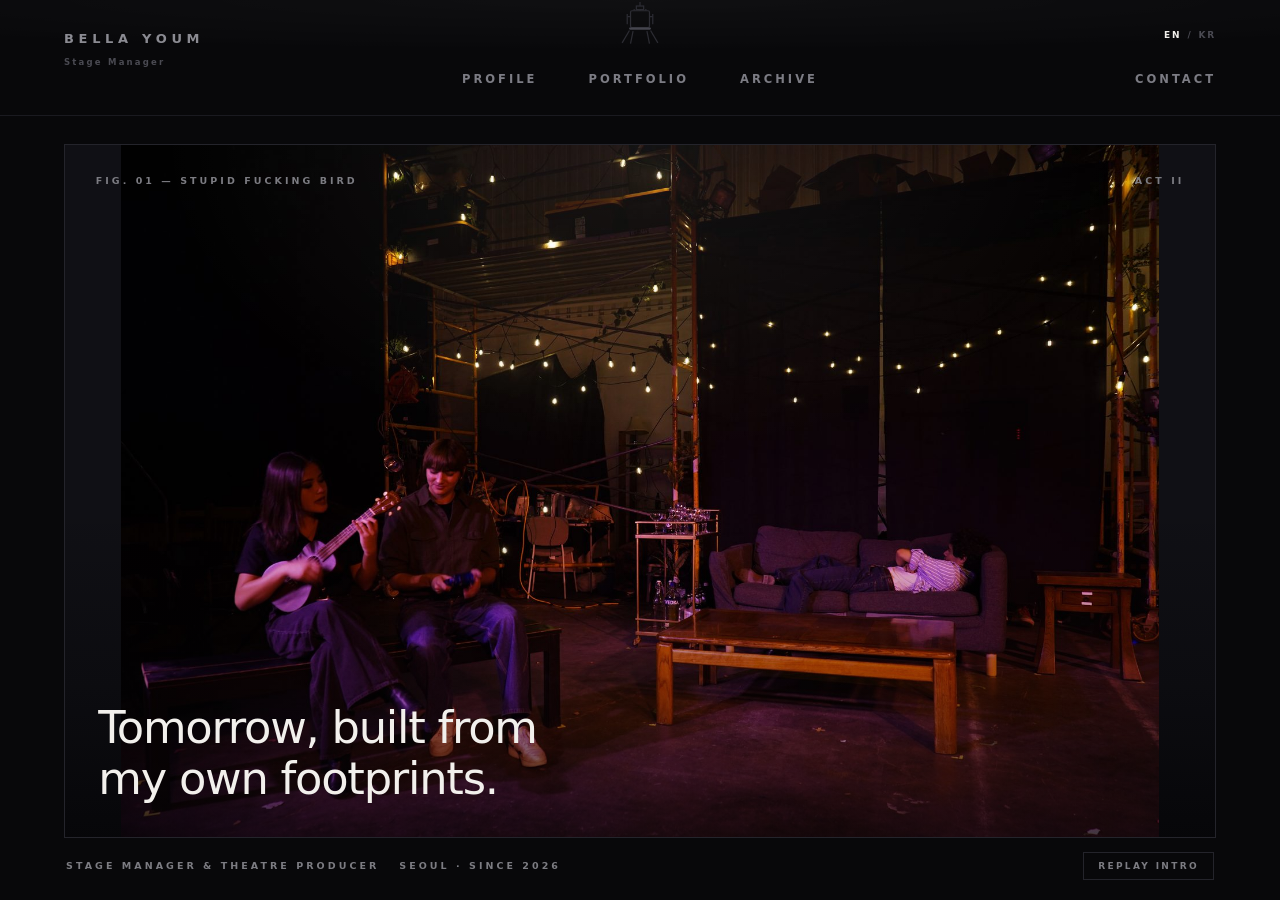
==== index.html @ b2ddb173 "Initial commit: Bella Youm portfolio site Static multi-page site (opening, profile, portfolio, archi" ====
<!DOCTYPE html>
<html lang="en">
<head>
<meta charset="utf-8">
<meta name="viewport" content="width=device-width, initial-scale=1">
<title>Bella Youm — Stage Manager &amp; Theatre Producer</title>
<meta name="description" content="Bella Youm is a Seoul-based stage manager and theatre producer. Portfolio, archive and contact.">
<link rel="stylesheet" href="css/style.css">
</head>
<body>

<!-- curtain intro -->
<div class="intro run" id="intro">
  <div class="iris"><img src="images/opening/intro-iris.jpg" alt=""></div>
  <div class="intro-word">BELLA YOUM</div>
</div>

<header class="site-head" id="head">
  <div class="head-in">
    <a class="mark" href="index.html" data-spot>
      <b>BELLA YOUM</b><span>Stage Manager</span>
    </a>

    <div class="lamp">
      <svg viewBox="0 0 170 128" fill="none" stroke="currentColor" stroke-width="3.4">
        <path d="M85 0v11"/><rect x="75" y="11" width="20" height="10"/>
        <path d="M50 33v28M120 33v28"/><path d="M50 40h10M110 40h10"/>
        <rect x="59" y="24" width="52" height="46" rx="4"/>
        <path d="M69 24v-5M85 24v-5M101 24v-5"/>
        <rect class="lens" x="55" y="70" width="60" height="6" rx="3" stroke="none"/>
        <path d="M56 78 36 112M114 78l20 34M66 80l-7 34M104 80l7 34"/>
      </svg>
    </div>
    <div class="beam" id="beam"></div>
    <div class="pool" id="pool"></div>
    <div class="haze"></div>

    <nav class="nav">
      <a class="spotlink" href="profile.html" data-spot data-en="Profile" data-kr="프로필">Profile</a>
      <a class="spotlink" href="portfolio.html" data-spot data-en="Portfolio" data-kr="포트폴리오">Portfolio</a>
      <a class="spotlink" href="archive.html" data-spot data-en="Archive" data-kr="아카이브">Archive</a>
    </nav>
    <a class="spotlink contact-link" href="contact.html" data-spot data-en="Contact" data-kr="컨택">Contact</a>

    <div class="lang">
      <button class="on" data-lang="en">EN</button><span>/</span><button data-lang="kr">KR</button>
    </div>
  </div>
</header>

<main class="view">
  <div class="opening">
    <div class="portal">
      <div class="portal-fig"><img src="images/opening/stage.jpg" alt="Stage"></div>
      <div class="portal-scrim"></div>
      <span class="eyebrow portal-meta">Fig. 01 — Stupid Fucking Bird</span>
      <span class="eyebrow portal-year">Act II</span>
      <h1 class="op-slogan" data-en="Tomorrow, built from my own footprints."
          data-kr="나의 발자국들로 만들어가는 나의 내일.">Tomorrow, built from my own footprints.</h1>
    </div>
    <div class="op-foot">
      <span class="eyebrow" data-en="Stage Manager &amp; Theatre Producer" data-kr="무대감독 · 공연기획">Stage Manager &amp; Theatre Producer</span>
      <span class="eyebrow">Seoul · Since 2026</span>
      <button class="replay" id="replay">Replay intro</button>
    </div>
  </div>
</main>

<script src="js/site.js"></script>
</body>
</html>
---- css/style.css ----
/* ============================================================
   BELLA YOUM — site stylesheet
   ------------------------------------------------------------
   Dark stage-lit portfolio. One family, three type roles.
   Structure/grid/hairlines stay restrained; the ground is black
   with a followspot effect on the header navigation.
   ============================================================ */

:root{
  --black:   #08080A;
  --matte:   #101015;   /* flat mount the opening photograph sits on */
  --raised:  #121216;   /* empty slots, quiet panels */
  --hair:    #24242B;   /* 1px rules */
  --hair-2:  #1A1A20;

  --light:   #F2F0EC;   /* stage-light white */
  --soft:    #B9B7B3;   /* body copy */
  --dim:     #7C7C82;   /* labels */
  --faint:   #4A4A52;

  --red:     #6E0A11;   /* curtain red — tickets, washes */
  --red-hot: #A61C00;   /* accent that carries the name */

  --pad:  clamp(22px, 5vw, 84px);
  --gut:  clamp(14px, 2vw, 28px);
  --head: 116px;

  --sans: "Avenir Next", Avenir, "Nunito Sans", "Segoe UI", system-ui, sans-serif;
}

*{box-sizing:border-box;margin:0;padding:0}
html{scroll-behavior:smooth}
body{background:var(--black);color:var(--light);font-family:var(--sans);
  font-size:16px;line-height:1.6;-webkit-font-smoothing:antialiased}
img{display:block;width:100%;height:100%;object-fit:cover}
a{color:inherit;text-decoration:none}
::selection{background:var(--red-hot);color:#fff}

/* ============================================================
   HEADER
   ============================================================ */
.site-head{position:fixed;top:0;left:0;right:0;height:var(--head);z-index:900;
  background:var(--black);border-bottom:1px solid var(--hair-2);overflow:hidden}
.head-in{position:relative;height:100%;padding:0 var(--pad) 24px;display:flex;align-items:flex-end}

.mark{position:absolute;left:var(--pad);top:26px;z-index:4;padding:3px 0;
  transition:color .3s ease,text-shadow .3s ease;color:#8B8B92}
.mark b{display:block;font-size:13px;letter-spacing:.36em;font-weight:600}
.mark span{display:block;font-size:8.5px;letter-spacing:.26em;font-weight:600;
  color:var(--faint);margin-top:6px;transition:color .3s ease}
.mark:hover,.mark.lit{color:var(--light);text-shadow:0 0 30px rgba(255,255,255,.5)}
.mark:hover span{color:var(--dim)}

.lamp{position:absolute;left:50%;top:2px;transform:translateX(-50%);width:62px;
  color:#2C2C33;z-index:3;pointer-events:none}
.lamp svg{width:100%;height:auto;display:block}
.lamp .lens{fill:#45454E}

.beam{position:absolute;inset:0;opacity:0;pointer-events:none;z-index:1;
  transition:clip-path .55s cubic-bezier(.19,.85,.25,1),opacity .32s ease}
.beam.on{opacity:1}
.haze{position:absolute;inset:0;pointer-events:none;z-index:2;opacity:.55;
  mix-blend-mode:screen;
  background:radial-gradient(110% 62% at 50% 0%,rgba(255,255,255,.05),transparent 70%)}
.pool{position:absolute;height:52px;opacity:0;z-index:1;transform:translate(-50%,-50%);
  border-radius:50%;pointer-events:none;
  background:radial-gradient(ellipse at center,rgba(255,255,255,.4),rgba(255,255,255,0) 70%);
  transition:left .55s cubic-bezier(.19,.85,.25,1),width .55s,opacity .32s}
.pool.on{opacity:1}

.nav{display:flex;gap:clamp(26px,4vw,56px);margin:0 auto;position:relative;z-index:4}
.spotlink{font-size:11.5px;letter-spacing:.26em;text-transform:uppercase;font-weight:600;
  color:#7C7C84;transition:color .3s ease,text-shadow .3s ease;padding:3px 0}
.spotlink:hover{color:var(--light);text-shadow:0 0 28px rgba(255,255,255,.5)}
.spotlink.active{color:var(--light)}
.spotlink.active::after{content:"";display:block;height:1px;background:var(--red-hot);
  margin-top:6px}
.contact-link{position:absolute;right:var(--pad);bottom:24px;z-index:4}

.lang{position:absolute;right:var(--pad);top:28px;display:flex;gap:6px;font-size:9px;
  letter-spacing:.2em;color:var(--faint);z-index:4;font-weight:600}
.lang button{background:none;border:0;color:inherit;font:inherit;letter-spacing:inherit;
  cursor:pointer;padding:0}
.lang button.on{color:var(--light)}

@media(max-width:760px){
  :root{--head:150px}
  .head-in{align-items:flex-start;padding-top:16px}
  .mark{position:static;margin-bottom:14px}
  .lamp,.beam,.haze,.pool{display:none}
  .nav{gap:20px;flex-wrap:wrap}
  .contact-link{position:static;margin-left:auto}
  .head-in{flex-wrap:wrap;gap:10px 20px}
  .lang{position:static;order:-1;width:100%;justify-content:flex-end;margin-bottom:-6px}
}

/* ============================================================
   CURTAIN INTRO
   ============================================================ */
.intro{position:fixed;inset:0;z-index:5000;background:#000;display:grid;place-items:center;
  pointer-events:none}
.intro.run{animation:introOut .95s ease 3.35s forwards}
@keyframes introOut{to{opacity:0;visibility:hidden}}
.iris{width:0;height:0;border-radius:50%;overflow:hidden;position:relative;
  animation:iris 1.55s cubic-bezier(.7,0,.28,1) .3s forwards}
@keyframes iris{to{width:min(48vw,540px);height:min(48vw,540px)}}
.iris img{position:absolute;inset:0;width:100%;height:100%;object-fit:cover}
.intro-word{position:absolute;font-size:clamp(30px,6.4vw,86px);font-weight:300;
  letter-spacing:.2em;color:var(--red-hot);opacity:0;text-indent:.2em;
  animation:word 1.6s ease 1.85s forwards}
@keyframes word{0%{opacity:0;transform:scale(.965)}38%{opacity:1;transform:none}
  100%{opacity:1;transform:scale(1.028)}}
.replay{z-index:20;font-size:9px;letter-spacing:.26em;text-transform:uppercase;font-weight:600;
  color:var(--dim);border:1px solid var(--hair);padding:8px 14px;background:none;cursor:pointer;
  font-family:inherit;transition:.2s}
.replay:hover{color:var(--light);border-color:var(--dim)}

/* ============================================================
   PAGE SHELL + shared type
   ============================================================ */
.view{padding-top:var(--head);min-height:100vh;animation:fade .55s ease both}
@keyframes fade{from{opacity:0}to{opacity:1}}

.eyebrow{font-size:9.5px;letter-spacing:.32em;text-transform:uppercase;font-weight:600;
  color:var(--dim)}
.h-xl{font-size:clamp(34px,5.6vw,76px);line-height:1;letter-spacing:-.03em;font-weight:300}
.h-lg{font-size:clamp(23px,3.1vw,40px);line-height:1.1;letter-spacing:-.022em;font-weight:300}
.body-c{font-size:15px;line-height:1.82;color:var(--soft);max-width:64ch}
.page{padding:clamp(48px,6.5vw,96px) var(--pad) clamp(70px,9vw,124px)}
.page-head{display:flex;justify-content:space-between;align-items:flex-end;
  border-bottom:1px solid var(--hair);padding-bottom:14px;margin-bottom:clamp(34px,5vw,68px);
  gap:24px;flex-wrap:wrap}

/* empty slot — a raised panel instead of a black rectangle that would vanish */
.slot{background:var(--raised);border:1px solid var(--hair-2);position:relative}
.slot::after{content:"EMPTY";position:absolute;left:12px;bottom:10px;font-size:8px;
  letter-spacing:.28em;font-weight:600;color:#33333B}

/* ============================================================
   1 · OPENING
   ============================================================ */
.opening{padding:clamp(16px,2.2vw,30px) var(--pad) 0}
.portal{position:relative;overflow:hidden;background:var(--matte);
  border:1px solid var(--hair);
  height:calc(100vh - var(--head) - clamp(74px,10vh,104px));
  min-height:380px}
.portal-fig{position:absolute;inset:0;z-index:1}
.portal-fig img{width:100%;height:100%;object-fit:contain;
  transition:transform 2.2s cubic-bezier(.2,.8,.2,1)}
.portal:hover .portal-fig img{transform:scale(1.012)}
.portal::before{content:"";position:absolute;left:0;right:0;top:0;height:62%;z-index:2;
  pointer-events:none;
  background:radial-gradient(58% 100% at 50% 0%,rgba(255,255,255,.07),transparent 72%)}
.portal-scrim{position:absolute;left:0;right:0;bottom:0;height:48%;z-index:2;
  pointer-events:none;
  background:linear-gradient(to top,rgba(3,3,5,.74) 0%,rgba(3,3,5,.30) 46%,transparent 100%)}
.portal-meta{position:absolute;left:clamp(18px,2.4vw,34px);top:clamp(16px,2.2vw,28px);z-index:4}
.portal-year{position:absolute;right:clamp(18px,2.4vw,34px);top:clamp(16px,2.2vw,28px);z-index:4}
.op-slogan{position:absolute;left:clamp(18px,2.6vw,40px);bottom:clamp(18px,2.6vw,38px);
  z-index:4;font-size:clamp(21px,3.5vw,50px);font-weight:300;line-height:1.14;
  letter-spacing:-.028em;max-width:17ch;text-wrap:balance}
.op-foot{display:flex;justify-content:space-between;align-items:baseline;gap:20px;
  padding:14px 2px 0;flex-wrap:wrap}
.op-foot .replay{margin-left:auto}
@media(max-width:640px){
  .portal{height:auto;aspect-ratio:4/5}
  .op-slogan{font-size:clamp(19px,6vw,28px)}
}

/* ============================================================
   2 · PROFILE
   ============================================================ */
.prof{display:grid;grid-template-columns:minmax(220px,310px) 1fr;gap:clamp(30px,5vw,84px);
  align-items:start;margin-bottom:clamp(52px,7vw,104px)}
.prof-fig{aspect-ratio:4/5;overflow:hidden;background:var(--raised);position:relative}
.prof-fig::after{content:"";position:absolute;inset:0;pointer-events:none;
  background:radial-gradient(78% 68% at 50% 30%,transparent 52%,rgba(0,0,0,.42) 100%)}
.meta{display:grid;grid-template-columns:repeat(2,minmax(0,1fr));gap:26px 40px;margin-top:34px;
  padding-top:26px;border-top:1px solid var(--hair)}
.meta dt{font-size:9px;letter-spacing:.3em;text-transform:uppercase;font-weight:600;
  color:var(--dim);margin-bottom:8px}
.meta dd{font-size:14px;line-height:1.6;color:#DCDAD6}
.essay{display:grid;grid-template-columns:190px 1fr;gap:clamp(24px,4vw,62px);
  border-top:1px solid var(--hair);padding-top:26px}
.essay-body{columns:2;column-gap:clamp(28px,4vw,62px);font-size:14.5px;line-height:1.88;
  color:var(--soft)}
.essay-body p{margin-bottom:1.12em;break-inside:avoid-column}
.essay-body em{color:var(--light);font-style:italic}
.essay-body p:first-child::first-letter{font-size:46px;line-height:.8;float:left;
  margin:6px 9px 0 0;font-weight:300;color:var(--red-hot)}
@media(max-width:880px){.prof{grid-template-columns:1fr}.essay{grid-template-columns:1fr}
  .essay-body{columns:1}}

/* ============================================================
   3 · PORTFOLIO
   ============================================================ */
.proj{display:grid;grid-template-columns:1fr minmax(230px,300px);gap:clamp(28px,4.5vw,74px);
  padding:clamp(40px,5vw,76px) 0;border-top:1px solid var(--hair-2)}
.proj:first-of-type{border-top:1px solid var(--hair)}
.show{position:relative;aspect-ratio:3/2;overflow:hidden;background:#000;cursor:pointer;
  box-shadow:0 40px 90px -56px #000}
.show img{position:absolute;inset:0;opacity:0;transition:opacity .75s ease}
.show img.on{opacity:1}
.show::after{content:"";position:absolute;inset:0;pointer-events:none;
  background:radial-gradient(84% 74% at 50% 40%,transparent 50%,rgba(0,0,0,.4) 100%)}
.show-ui{position:absolute;left:0;right:0;bottom:0;z-index:3;display:flex;
  justify-content:space-between;align-items:flex-end;padding:15px 17px}
.dots{display:flex;gap:6px}
.dot{width:18px;height:1px;background:rgba(255,255,255,.3)}
.dot.on{background:#fff;box-shadow:0 0 12px rgba(255,255,255,.85)}
.show-hint{font-size:9px;letter-spacing:.24em;text-transform:uppercase;font-weight:600;
  color:rgba(255,255,255,.62)}
.proj-num{font-size:9.5px;letter-spacing:.28em;font-weight:600;color:var(--dim);margin-bottom:14px}
.proj h3{font-size:clamp(23px,2.5vw,33px);font-weight:300;letter-spacing:-.025em;line-height:1.1;
  margin-bottom:24px}
.credits{border-top:1px solid var(--hair-2)}
.credits div{display:grid;grid-template-columns:80px 1fr;gap:12px;padding:10px 0;
  border-bottom:1px solid var(--hair-2);font-size:13px;color:#D2D0CC}
.credits dt{font-size:9px;letter-spacing:.24em;text-transform:uppercase;font-weight:600;
  color:var(--dim);padding-top:3px}
@media(max-width:880px){.proj{grid-template-columns:1fr}}

/* ============================================================
   4 · ARCHIVE — three doors
   ============================================================ */
.doors{display:grid;grid-template-columns:repeat(3,1fr);gap:var(--gut)}
.door{position:relative;aspect-ratio:4/5;overflow:hidden;display:block;background:#000}
.door img{filter:grayscale(.42) brightness(.74);
  transition:filter .65s ease,transform 1.15s cubic-bezier(.2,.8,.2,1)}
.door-veil{position:absolute;inset:0;opacity:0;transition:opacity .55s ease;
  background:
    radial-gradient(84% 72% at 50% 100%,rgba(166,28,0,.42),transparent 70%),
    linear-gradient(to top,rgba(110,10,17,.94) 0%,rgba(110,10,17,.56) 46%,rgba(110,10,17,.08) 100%)}
.door-label{position:absolute;left:0;right:0;bottom:30px;text-align:center;opacity:0;
  transform:translateY(12px);
  transition:opacity .5s ease .05s,transform .55s cubic-bezier(.2,.8,.2,1) .05s}
.door-label b{display:block;font-size:clamp(17px,1.8vw,23px);font-weight:300;letter-spacing:.02em;
  text-shadow:0 0 36px rgba(0,0,0,.6)}
.door-label i{display:block;font-style:normal;font-size:8.5px;letter-spacing:.3em;
  text-transform:uppercase;font-weight:600;opacity:.75;margin-top:10px}
.door:hover .door-veil{opacity:1}
.door:hover .door-label{opacity:1;transform:none}
.door:hover img{filter:grayscale(0) brightness(.94);transform:scale(1.035)}
.door-idx{position:absolute;top:15px;left:16px;font-size:8.5px;letter-spacing:.28em;
  font-weight:600;color:#fff;opacity:.55;z-index:2}
@media(max-width:760px){.doors{grid-template-columns:1fr}.door{aspect-ratio:16/10}}

/* ============================================================
   5 · GALLERY — free sizes, locked margins and gutters
   ============================================================ */
.gal{display:grid;grid-template-columns:repeat(6,1fr);gap:var(--gut);
  grid-auto-rows:clamp(70px,9vw,130px)}
.gal figure{position:relative;overflow:hidden;background:#000}
.gal figure img{filter:brightness(.94);
  transition:filter .55s,transform 1.05s cubic-bezier(.2,.8,.2,1)}
.gal figure:hover img{filter:brightness(1.06);transform:scale(1.035)}
.gal figcaption{position:absolute;left:13px;bottom:11px;font-size:8.5px;letter-spacing:.24em;
  text-transform:uppercase;font-weight:600;opacity:0;transition:opacity .38s;
  text-shadow:0 2px 10px #000}
.gal figure:hover figcaption{opacity:.95}
.s2x2{grid-column:span 2;grid-row:span 2}.s2x3{grid-column:span 2;grid-row:span 3}
.s3x3{grid-column:span 3;grid-row:span 3}.s4x3{grid-column:span 4;grid-row:span 3}
.s1x3{grid-column:span 1;grid-row:span 3}
@media(max-width:820px){.gal{grid-template-columns:repeat(2,1fr)}
  .s3x3,.s4x3{grid-column:span 2}}

/* ============================================================
   6 · CONTACT
   ============================================================ */
.tk-stage{position:relative;display:grid;place-items:center;padding:clamp(46px,8vw,116px) 0}
.tk-stage::before{content:"";position:absolute;top:-80px;left:50%;transform:translateX(-50%);
  width:min(96vw,940px);height:540px;pointer-events:none;
  background:radial-gradient(48% 52% at 50% 8%,rgba(255,255,255,.085),transparent 74%)}
.pair{position:relative;z-index:2;display:flex;box-shadow:0 46px 100px -54px #000}
.tk{position:relative;width:clamp(226px,26.5vw,336px);min-height:242px;padding:32px 30px 28px;
  background:var(--red);color:#F3E4E1;display:flex;flex-direction:column;
  justify-content:space-between;transition:background .4s ease,transform .4s ease}
.tk:hover{background:#83121A;transform:translateY(-4px)}
.tk .row{font-size:8.5px;letter-spacing:.32em;text-transform:uppercase;font-weight:600;opacity:.74}
.tk .val{font-size:clamp(17px,1.75vw,23px);font-weight:300;letter-spacing:-.012em;margin-top:9px;
  line-height:1.25}
.tk .foot{display:flex;justify-content:space-between;align-items:flex-end;
  border-top:1px solid rgba(255,255,255,.26);padding-top:12px;font-size:8.5px;
  letter-spacing:.26em;text-transform:uppercase;font-weight:600;opacity:.72}
.perf{position:relative;width:0;border-left:1px dashed rgba(255,255,255,.5);z-index:3}
.perf::before,.perf::after{content:"";position:absolute;left:-10px;width:20px;height:20px;
  border-radius:50%;background:var(--black)}
.perf::before{top:-10px}.perf::after{bottom:-10px}
.tk-stub{width:clamp(54px,5.6vw,74px);background:#4E060C;display:grid;place-items:center}
.tk-stub span{writing-mode:vertical-rl;transform:rotate(180deg);font-size:8.5px;
  letter-spacing:.4em;text-transform:uppercase;font-weight:600;color:#DDB4AF}
.tk-note{text-align:center;color:var(--dim);font-size:13px}
@media(max-width:720px){
  .pair{flex-direction:column}.tk-stub{display:none}
  .perf{width:auto;height:0;border-left:0;border-top:1px dashed rgba(255,255,255,.5)}
  .perf::before{left:-10px;top:-10px}
  .perf::after{left:auto;right:-10px;top:-10px;bottom:auto}
}

.site-foot{border-top:1px solid var(--hair-2);padding:24px var(--pad) 46px;display:flex;
  justify-content:space-between;font-size:9px;letter-spacing:.26em;text-transform:uppercase;
  font-weight:600;color:var(--faint);flex-wrap:wrap;gap:10px}

@media(prefers-reduced-motion:reduce){
  *,*::before,*::after{animation-duration:.001ms !important;transition-duration:.001ms !important}
}
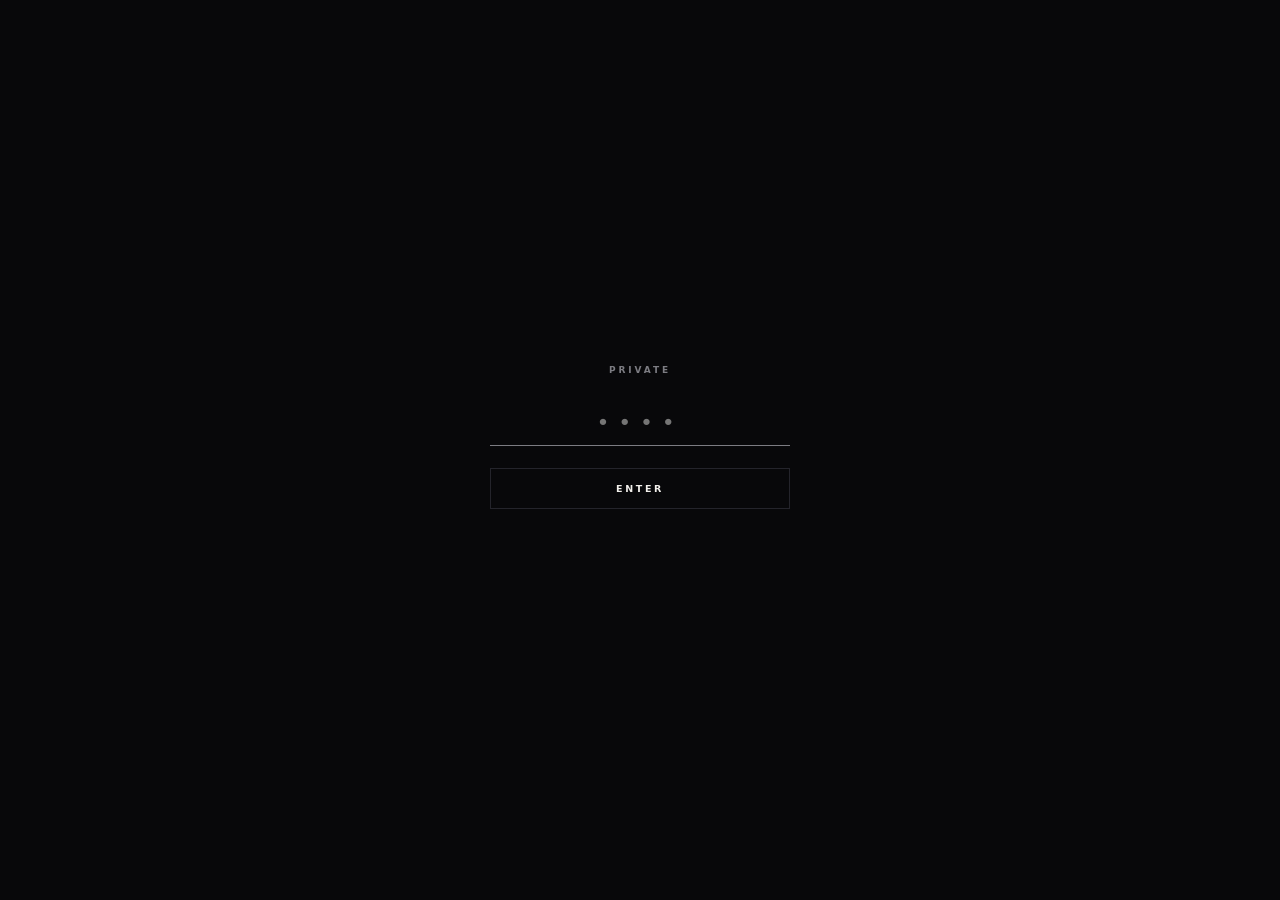
==== commit 8eb45bb3: "Add client-side password gate (2222) Soft lock on every page using localStorage, not real server-sid" ====
--- a/index.html
+++ b/index.html
@@ -8,6 +8,18 @@
 <link rel="stylesheet" href="css/style.css">
 </head>
 <body>
+
+<div class="gate" id="gate">
+  <div class="gate-box" id="gate-box">
+    <div class="gate-label">Private</div>
+    <form id="gate-form">
+      <input type="password" id="gate-pw" inputmode="numeric" autocomplete="off" placeholder="••••" autofocus>
+      <button type="submit">Enter</button>
+    </form>
+    <div class="gate-error" id="gate-error">Incorrect password</div>
+  </div>
+</div>
+<script>if(localStorage.getItem('by-gate-ok')==='1'){document.getElementById('gate').style.display='none'}</script>
 
 <!-- curtain intro -->
 <div class="intro run" id="intro">
--- a/css/style.css
+++ b/css/style.css
@@ -35,6 +35,29 @@
 img{display:block;width:100%;height:100%;object-fit:cover}
 a{color:inherit;text-decoration:none}
 ::selection{background:var(--red-hot);color:#fff}
+
+/* ============================================================
+   GATE — soft client-side lock (not real security; see README)
+   ============================================================ */
+.gate{position:fixed;inset:0;z-index:99999;background:var(--black);
+  display:grid;place-items:center;padding:24px}
+.gate-box{width:min(88vw,300px);text-align:center}
+.gate-label{font-size:9px;letter-spacing:.32em;text-transform:uppercase;font-weight:600;
+  color:var(--dim);margin-bottom:22px}
+.gate-box input{width:100%;background:none;border:0;border-bottom:1px solid var(--hair);
+  color:var(--light);font-family:var(--sans);font-size:22px;letter-spacing:.4em;
+  text-align:center;padding:10px 0;outline:none}
+.gate-box input:focus{border-color:var(--dim)}
+.gate-box button{margin-top:22px;width:100%;font:inherit;font-size:9.5px;letter-spacing:.28em;
+  text-transform:uppercase;font-weight:600;color:var(--light);background:none;
+  border:1px solid var(--hair);padding:12px;cursor:pointer;transition:.2s}
+.gate-box button:hover{border-color:var(--dim)}
+.gate-error{margin-top:14px;font-size:10px;letter-spacing:.1em;color:var(--red-hot);
+  opacity:0;height:14px}
+.gate-error.on{opacity:1}
+.gate-box.shake{animation:gateShake .38s ease}
+@keyframes gateShake{20%{transform:translateX(-8px)}40%{transform:translateX(8px)}
+  60%{transform:translateX(-5px)}80%{transform:translateX(5px)}100%{transform:translateX(0)}}
 
 /* ============================================================
    HEADER
